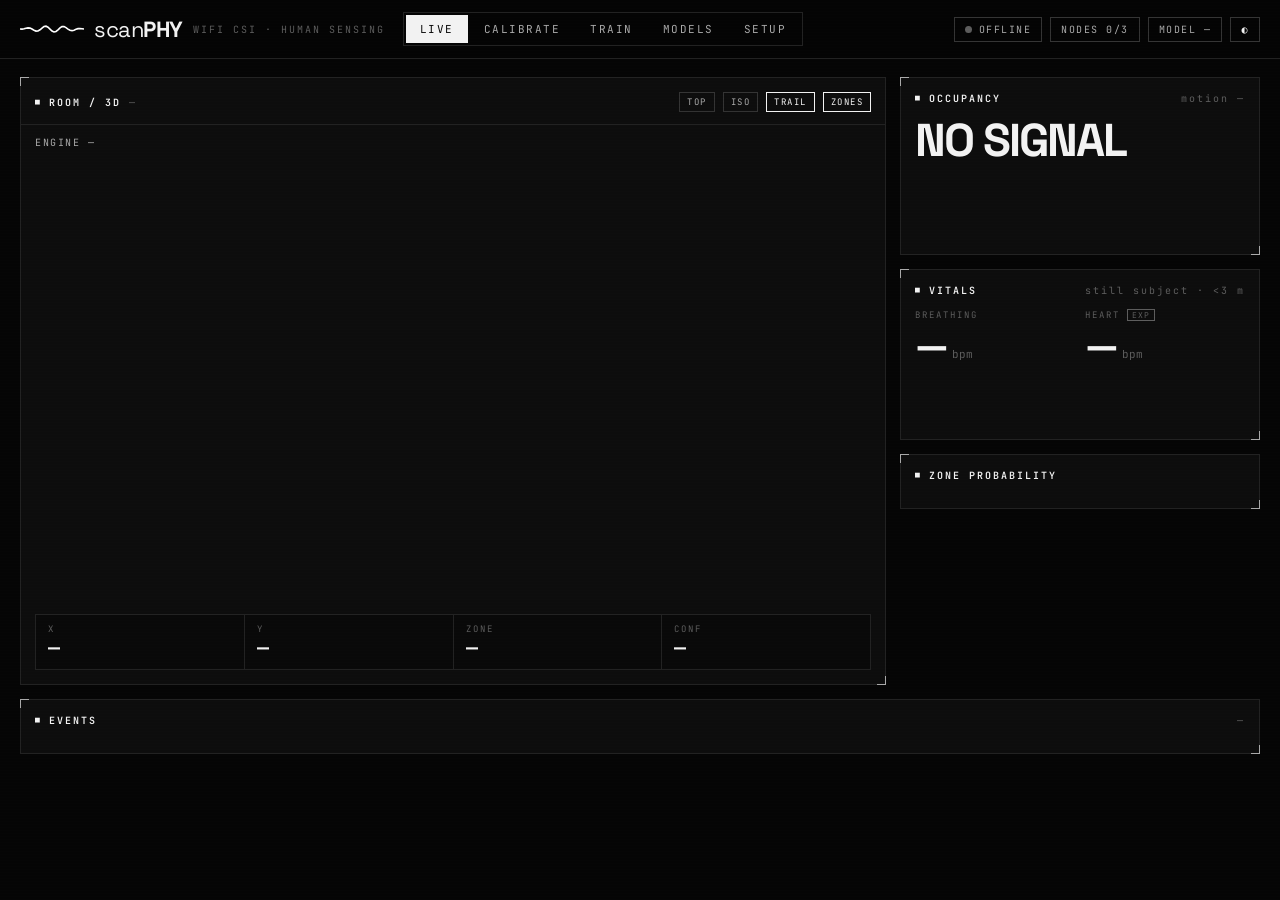
==== scanphy/web/index.html @ 49925d0f "Complete scanPHY: dashboard, ESP32-S3 firmware, tools, base model, tests - Monochrome 3D dashboard (" ====
<!doctype html>
<html lang="en">
<head>
<meta charset="utf-8">
<meta name="viewport" content="width=device-width, initial-scale=1">
<title>scanPHY</title>
<link rel="preconnect" href="https://fonts.googleapis.com">
<link rel="stylesheet" href="https://fonts.googleapis.com/css2?family=JetBrains+Mono:wght@300;400;600;800&family=Space+Grotesk:wght@400;600;700&display=swap">
<link rel="stylesheet" href="app.css">
<link rel="icon" href="data:image/svg+xml,%3Csvg xmlns='http://www.w3.org/2000/svg' viewBox='0 0 32 32'%3E%3Crect width='32' height='32' fill='%23000'/%3E%3Cpath d='M4 16h4l3-9 5 18 4-13 3 4h5' stroke='%23fff' stroke-width='2.4' fill='none'/%3E%3C/svg%3E">
<script type="importmap">{"imports": {"three": "./vendor/three.module.min.js"}}</script>
</head>
<body>
<div class="grain"></div>
<header class="topbar">
  <div class="brand">
    <svg viewBox="0 0 64 24" class="brand-wave" aria-hidden="true"><path id="brandPath" d="M0 12 L64 12"/></svg>
    <span class="brand-name">scan<b>PHY</b></span>
    <span class="brand-sub">wifi csi · human sensing</span>
  </div>
  <nav class="tabs" id="tabs">
    <button data-tab="live" class="on">Live</button>
    <button data-tab="calibrate">Calibrate</button>
    <button data-tab="train">Train</button>
    <button data-tab="models">Models</button>
    <button data-tab="setup">Setup</button>
  </nav>
  <div class="pills">
    <span class="pill" id="pillLink"><i class="dot"></i><span>OFFLINE</span></span>
    <span class="pill" id="pillNodes">NODES 0/3</span>
    <span class="pill" id="pillModel">MODEL —</span>
    <button class="pill btn-ghost" id="themeBtn" title="Invert theme">◐</button>
  </div>
</header>

<main>
<!-- ================= LIVE ================= -->
<section class="tab-page on" id="page-live">
  <div class="live-grid">
    <div class="card viewport">
      <div class="card-h"><span>ROOM / 3D</span><span class="muted" id="roomLabel">—</span>
        <span class="spacer"></span>
        <button class="chip" id="viewTop">TOP</button><button class="chip" id="viewIso">ISO</button>
        <button class="chip on" id="toggleTrail">TRAIL</button><button class="chip on" id="toggleZones">ZONES</button></div>
      <div id="three" class="three"></div>
      <div class="hud">
        <div><small>X</small><b id="hudX">—</b></div>
        <div><small>Y</small><b id="hudY">—</b></div>
        <div><small>ZONE</small><b id="hudZone">—</b></div>
        <div><small>CONF</small><b id="hudConf">—</b></div>
      </div>
      <div class="hud-tl" id="hudEngine">ENGINE —</div>
      <div class="hud-tr" id="hudTruth"></div>
    </div>

    <div class="side">
      <div class="card presence">
        <div class="card-h"><span>OCCUPANCY</span><span class="spacer"></span><span class="muted" id="motionVal">motion —</span></div>
        <div class="presence-big" id="presenceBig">NO SIGNAL</div>
        <div class="bars" id="actBars"></div>
        <canvas class="spark" id="motionSpark" height="48"></canvas>
      </div>
      <div class="card vitals">
        <div class="card-h"><span>VITALS</span><span class="spacer"></span><span class="muted">still subject · &lt;3 m</span></div>
        <div class="vit-row">
          <div class="vit"><small>BREATHING</small><b id="vBreath">—</b><em>bpm</em></div>
          <div class="vit"><small>HEART <span class="tag">EXP</span></small><b id="vHeart">—</b><em>bpm</em></div>
        </div>
        <canvas class="spark" id="breathWave" height="44"></canvas>
      </div>
      <div class="card">
        <div class="card-h"><span>ZONE PROBABILITY</span></div>
        <div class="zone-grid" id="zoneGrid"></div>
      </div>
    </div>
  </div>

  <div class="nodes-row" id="nodesRow"></div>

  <div class="card log">
    <div class="card-h"><span>EVENTS</span><span class="spacer"></span><span class="muted" id="udpStat">—</span></div>
    <ul id="events"></ul>
  </div>
</section>

<!-- ================= CALIBRATE ================= -->
<section class="tab-page" id="page-calibrate">
  <div class="two">
    <div class="card">
      <div class="card-h"><span>CALIBRATION WIZARD</span></div>
      <ol class="steps">
        <li><b>Empty-room baseline.</b> Everyone leaves the room. scanPHY learns what the room looks like with no one in it.
          <div class="row"><label>seconds <input type="number" id="blSecs" value="20" min="5" max="120"></label>
          <button class="btn" id="btnBaseline">CAPTURE BASELINE</button></div>
          <div class="progress"><i id="blProg"></i></div></li>
        <li><b>Grid recording.</b> Stand still at each highlighted spot on the map until the bar fills. Then walk around and leave the room for the last two steps.
          <div class="row">
            <label>grid spacing <select id="gridStep"><option>0.75</option><option selected>1.0</option><option>1.5</option></select> m</label>
            <label>seconds / spot <input type="number" id="ptSecs" value="10" min="3" max="60"></label>
            <label class="check"><input type="checkbox" id="autoTrainAfter" checked> train when finished</label>
          </div>
          <div class="row"><button class="btn" id="btnWizard">START WIZARD</button><button class="btn btn-ghost" id="btnWizardStop">STOP</button>
          <span class="muted" id="wizInfo"></span></div>
        </li>
        <li><b>Train.</b> The model is fine-tuned on the Jetson (GPU) using your recordings and hot-swapped live.</li>
      </ol>
      <div class="wizard-now" id="wizNow">
        <div class="wiz-step" id="wizStep">IDLE</div>
        <div class="wiz-big" id="wizBig">—</div>
        <div class="progress big"><i id="wizProg"></i></div>
      </div>
    </div>
    <div class="card">
      <div class="card-h"><span>FLOOR MAP</span><span class="spacer"></span><span class="muted">click to record a single spot</span></div>
      <canvas id="floorMap" class="floor"></canvas>
      <div class="row">
        <label>manual activity <select id="manAct"><option>still</option><option>moving</option><option>empty</option></select></label>
        <label>seconds <input type="number" id="manSecs" value="10" min="3" max="120"></label>
        <button class="btn btn-ghost" id="btnManualFree">RECORD (NO POSITION)</button>
      </div>
    </div>
  </div>
  <div class="card">
    <div class="card-h"><span>RECORDINGS</span><span class="spacer"></span><span class="muted" id="recCount">0</span>
      <button class="chip" id="btnRecRefresh">REFRESH</button><button class="chip danger" id="btnRecClear">DELETE ALL</button></div>
    <table class="tbl" id="recTable"><thead><tr><th>id</th><th>label</th><th>position</th><th>frames</th><th>size</th><th></th></tr></thead><tbody></tbody></table>
  </div>
</section>

<!-- ================= TRAIN ================= -->
<section class="tab-page" id="page-train">
  <div class="two">
    <div class="card">
      <div class="card-h"><span>TRAINING</span><span class="spacer"></span><span class="pill" id="trainStatus">IDLE</span></div>
      <div class="row">
        <label>epochs <input type="number" id="trEpochs" value="60" min="5" max="400"></label>
        <label>synthetic windows <input type="number" id="trSynth" value="24000" min="0" max="500000" step="1000"></label>
        <label class="check"><input type="checkbox" id="trUseRec" checked> use my recordings</label>
      </div>
      <div class="row">
        <button class="btn" id="btnTrain">TRAIN NOW</button>
        <button class="btn btn-ghost" id="btnTrainStop">STOP</button>
        <label class="check"><input type="checkbox" id="autoTrain"> auto-train after 8 new recordings</label>
      </div>
      <div class="progress big"><i id="trProg"></i></div>
      <div class="metrics" id="trMetrics"></div>
      <pre class="console" id="trLog"></pre>
    </div>
    <div class="card">
      <div class="card-h"><span>LEARNING CURVE</span><span class="spacer"></span><span class="legend"><i class="l1"></i>loss <i class="l2"></i>activity <i class="l3"></i>zone</span></div>
      <canvas id="trChart" class="chart"></canvas>
    </div>
  </div>
</section>

<!-- ================= MODELS ================= -->
<section class="tab-page" id="page-models">
  <div class="card">
    <div class="card-h"><span>MODELS</span><span class="spacer"></span>
      <label class="btn btn-ghost upload">UPLOAD .NPZ<input type="file" id="modelUpload" accept=".npz"></label>
      <button class="chip" id="btnModelsRefresh">REFRESH</button></div>
    <p class="muted">Models are single <code>.npz</code> files. Train anywhere with <code>python -m scanphy train</code>, then upload here or copy into <code>models/</code> on the Jetson.</p>
    <table class="tbl" id="modelTable"><thead><tr><th>name</th><th>kind</th><th>created</th><th>activity</th><th>zone</th><th>xy err</th><th>device</th><th></th></tr></thead><tbody></tbody></table>
  </div>
</section>

<!-- ================= SETUP ================= -->
<section class="tab-page" id="page-setup">
  <div class="two">
    <div class="card">
      <div class="card-h"><span>ROOM &amp; NODES</span><span class="spacer"></span><span class="muted">metres · origin = floor corner</span></div>
      <form id="cfgForm" class="cfg"></form>
      <div class="row"><button class="btn" id="btnSaveCfg">SAVE CONFIG</button><span class="muted" id="cfgMsg"></span></div>
      <div class="row"><label class="btn btn-ghost upload">UPLOAD ROOM .GLB<input type="file" id="glbUpload" accept=".glb"></label>
        <span class="muted">Blender export, units = metres, origin at a floor corner.</span></div>
    </div>
    <div class="card">
      <div class="card-h"><span>FLASH THE ESP32-S3 NODES</span></div>
      <pre class="console code" id="flashCmds"></pre>
      <p class="muted">Place nodes in a triangle around the room at desk height (~1 m), not all on one wall, with clear line of sight between at least two pairs.</p>
    </div>
  </div>
</section>
</main>

<div class="toast" id="toast"></div>
<script type="module" src="app.js"></script>
</body>
</html>
---- scanphy/web/app.css ----
:root {
  --bg: #050505;
  --bg2: #0c0c0c;
  --card: #0d0d0d;
  --line: #222;
  --line2: #333;
  --fg: #f2f2f2;
  --fg2: #a8a8a8;
  --fg3: #5c5c5c;
  --accent: #ffffff;
  --mono: "JetBrains Mono", ui-monospace, SFMono-Regular, Menlo, Consolas, monospace;
  --sans: "Space Grotesk", system-ui, sans-serif;
}
:root[data-theme="light"] {
  --bg: #f4f4f1; --bg2: #ebebe7; --card: #fbfbf9; --line: #d6d6d0; --line2: #c2c2bb;
  --fg: #0b0b0b; --fg2: #4b4b4b; --fg3: #8f8f8a; --accent: #000;
}
* { box-sizing: border-box; }
html, body { margin: 0; background: var(--bg); color: var(--fg); font-family: var(--mono); font-size: 13px; }
body { min-height: 100vh; }
.grain { pointer-events: none; position: fixed; inset: 0; z-index: 50; opacity: .05;
  background-image: repeating-linear-gradient(0deg, rgba(255,255,255,.6) 0 1px, transparent 1px 3px); mix-blend-mode: overlay; }

/* ---- top bar ---- */
.topbar { position: sticky; top: 0; z-index: 20; display: flex; align-items: center; gap: 18px; padding: 12px 20px;
  background: color-mix(in srgb, var(--bg) 88%, transparent); backdrop-filter: blur(8px); border-bottom: 1px solid var(--line); flex-wrap: wrap; }
.brand { display: flex; align-items: center; gap: 10px; }
.brand-wave { width: 64px; height: 24px; }
.brand-wave path { stroke: var(--accent); stroke-width: 1.6; fill: none; }
.brand-name { font-family: var(--sans); font-size: 22px; letter-spacing: -.5px; font-weight: 400; }
.brand-name b { font-weight: 700; }
.brand-sub { color: var(--fg3); font-size: 10px; text-transform: uppercase; letter-spacing: 2px; }
.tabs { display: flex; gap: 2px; border: 1px solid var(--line); padding: 2px; }
.tabs button { background: none; border: 0; color: var(--fg2); font: inherit; padding: 7px 14px; cursor: pointer;
  text-transform: uppercase; letter-spacing: 1.5px; font-size: 11px; }
.tabs button:hover { color: var(--fg); }
.tabs button.on { background: var(--fg); color: var(--bg); }
.pills { margin-left: auto; display: flex; gap: 8px; align-items: center; flex-wrap: wrap; }
.pill { border: 1px solid var(--line2); padding: 5px 10px; font-size: 10px; letter-spacing: 1.5px; text-transform: uppercase;
  color: var(--fg2); display: inline-flex; align-items: center; gap: 7px; background: none; font-family: var(--mono); }
.pill .dot { width: 7px; height: 7px; border-radius: 50%; background: var(--fg3); }
.pill.live .dot { background: var(--fg); box-shadow: 0 0 0 0 var(--fg); animation: pulse 1.6s infinite; }
.pill.live { color: var(--fg); border-color: var(--fg); }
@keyframes pulse { 0% { box-shadow: 0 0 0 0 rgba(255,255,255,.7); } 100% { box-shadow: 0 0 0 9px rgba(255,255,255,0); } }

main { padding: 18px 20px 40px; max-width: 1680px; margin: 0 auto; }
.tab-page { display: none; animation: fade .25s ease; }
.tab-page.on { display: block; }
@keyframes fade { from { opacity: 0; transform: translateY(4px); } to { opacity: 1; transform: none; } }

/* ---- cards ---- */
.card { background: var(--card); border: 1px solid var(--line); padding: 14px; position: relative; margin-bottom: 14px; }
.card::before, .card::after { content: ""; position: absolute; width: 8px; height: 8px; border-color: var(--fg2); border-style: solid; }
.card::before { top: -1px; left: -1px; border-width: 1px 0 0 1px; }
.card::after { bottom: -1px; right: -1px; border-width: 0 1px 1px 0; }
.card-h { display: flex; align-items: center; gap: 8px; font-size: 10px; letter-spacing: 2px; color: var(--fg2); margin-bottom: 12px; flex-wrap: wrap; }
.card-h > span:first-child { color: var(--fg); font-weight: 600; }
.card-h > span:first-child::before { content: "■ "; font-size: 8px; vertical-align: 1px; }
.spacer { flex: 1; }
.muted { color: var(--fg3); }
.tag { border: 1px solid var(--fg3); padding: 0 4px; font-size: 8px; letter-spacing: 1px; }

.live-grid { display: grid; grid-template-columns: minmax(0, 1fr) 360px; gap: 14px; }
.side .card { margin-bottom: 14px; }
.viewport { padding: 14px 14px 0; }
.three { height: 560px; margin: 0 -14px; border-top: 1px solid var(--line); position: relative; overflow: hidden; }
.three canvas { display: block; width: 100% !important; height: 100% !important; }
.live-grid > *, .two > *, .nodes-row > * { min-width: 0; }
.hud { position: absolute; left: 14px; right: 14px; bottom: 14px; display: grid; grid-template-columns: repeat(4, 1fr); gap: 1px;
  background: var(--line); border: 1px solid var(--line); pointer-events: none; }
.hud div { background: color-mix(in srgb, var(--bg) 85%, transparent); padding: 8px 12px; }
.hud small { display: block; color: var(--fg3); font-size: 9px; letter-spacing: 2px; }
.hud b { font-size: 20px; font-weight: 600; font-variant-numeric: tabular-nums; }
.hud-tl, .hud-tr { position: absolute; top: 58px; font-size: 10px; letter-spacing: 1.5px; color: var(--fg2); pointer-events: none; }
.hud-tl { left: 14px; }
.hud-tr { right: 14px; text-align: right; }

.presence-big { font-family: var(--sans); font-size: 46px; font-weight: 700; letter-spacing: -2px; line-height: 1; margin: 4px 0 14px; }
.presence-big.on { animation: glitch 2.5s infinite; }
@keyframes glitch { 0%, 92%, 100% { transform: none; opacity: 1; } 93% { transform: translateX(2px); opacity: .7; } 95% { transform: translateX(-2px); } }
.bars { display: grid; gap: 6px; margin-bottom: 10px; }
.bar { display: grid; grid-template-columns: 70px 1fr 44px; align-items: center; gap: 8px; font-size: 10px; letter-spacing: 1px; color: var(--fg2); }
.bar .track { height: 8px; border: 1px solid var(--line2); position: relative; overflow: hidden; }
.bar .fill { position: absolute; inset: 0 auto 0 0; background: var(--fg); transition: width .25s; }
.bar.max { color: var(--fg); }
.bar span:last-child { text-align: right; font-variant-numeric: tabular-nums; }
.spark { width: 100%; display: block; }

.vit-row { display: grid; grid-template-columns: 1fr 1fr; gap: 10px; margin-bottom: 8px; }
.vit small { display: block; color: var(--fg3); font-size: 9px; letter-spacing: 2px; }
.vit b { font-family: var(--sans); font-size: 38px; font-weight: 700; letter-spacing: -1px; font-variant-numeric: tabular-nums; }
.vit em { font-style: normal; color: var(--fg3); margin-left: 4px; font-size: 11px; }

.zone-grid { display: grid; gap: 3px; }
.zone-grid div { aspect-ratio: 1.4; border: 1px solid var(--line2); display: flex; align-items: flex-end; justify-content: space-between;
  padding: 4px 6px; font-size: 10px; color: var(--fg2); transition: background .3s, color .3s; }
.zone-grid div.hot { color: var(--bg); }

.nodes-row { display: grid; grid-template-columns: repeat(3, 1fr); gap: 14px; }
.node .stats { display: grid; grid-template-columns: repeat(4, 1fr); gap: 6px; margin-bottom: 10px; }
.node .stats small { display: block; font-size: 9px; color: var(--fg3); letter-spacing: 1.5px; }
.node .stats b { font-size: 15px; font-variant-numeric: tabular-nums; }
.node canvas { width: 100%; height: 90px; display: block; image-rendering: pixelated; border: 1px solid var(--line); }
.node.dead { opacity: .45; }
.node .state { font-size: 10px; letter-spacing: 1.5px; }

.log ul { list-style: none; margin: 0; padding: 0; max-height: 160px; overflow: auto; font-size: 11px; }
.log li { padding: 3px 0; border-bottom: 1px dashed var(--line); color: var(--fg2); display: flex; gap: 12px; }
.log li time { color: var(--fg3); }
.log li.warn { color: var(--fg); }
.log li.warn::before { content: "!"; font-weight: 800; }

/* ---- forms ---- */
.two { display: grid; grid-template-columns: 1fr 1fr; gap: 14px; }
.row { display: flex; gap: 10px; align-items: center; flex-wrap: wrap; margin: 10px 0; }
label { color: var(--fg2); font-size: 11px; display: inline-flex; gap: 6px; align-items: center; }
input, select { background: var(--bg); color: var(--fg); border: 1px solid var(--line2); font: inherit; padding: 6px 8px; width: 80px; }
select { width: auto; }
input[type=checkbox] { width: auto; accent-color: var(--fg); }
input:focus, select:focus { outline: 1px solid var(--fg); }
.btn { background: var(--fg); color: var(--bg); border: 1px solid var(--fg); font: inherit; font-weight: 600; letter-spacing: 1.5px;
  font-size: 11px; padding: 8px 14px; cursor: pointer; transition: transform .1s; }
.btn:hover { transform: translate(-1px, -1px); box-shadow: 2px 2px 0 var(--fg3); }
.btn:disabled { opacity: .35; cursor: not-allowed; transform: none; box-shadow: none; }
.btn-ghost { background: transparent; color: var(--fg); }
.chip { background: none; border: 1px solid var(--line2); color: var(--fg2); font: inherit; font-size: 9px; letter-spacing: 1.5px; padding: 3px 7px; cursor: pointer; }
.chip.on, .chip:hover { color: var(--fg); border-color: var(--fg); }
.chip.danger:hover { background: var(--fg); color: var(--bg); }
.upload { position: relative; overflow: hidden; }
.upload input { position: absolute; inset: 0; opacity: 0; cursor: pointer; width: 100%; }
.progress { height: 4px; border: 1px solid var(--line2); margin-top: 6px; position: relative; overflow: hidden; }
.progress.big { height: 10px; }
.progress i { position: absolute; inset: 0 auto 0 0; width: 0; background: var(--fg); transition: width .2s; }
.progress i.indet { width: 30% !important; animation: indet 1.2s infinite linear; }
@keyframes indet { from { left: -30%; } to { left: 100%; } }
.check { cursor: pointer; }

.steps { padding-left: 20px; line-height: 1.6; color: var(--fg2); }
.steps li { margin-bottom: 14px; }
.steps b { color: var(--fg); }
.wizard-now { border: 1px dashed var(--line2); padding: 16px; text-align: center; }
.wiz-step { font-size: 10px; letter-spacing: 3px; color: var(--fg3); }
.wiz-big { font-family: var(--sans); font-size: 34px; font-weight: 700; margin: 8px 0; letter-spacing: -1px; }
.floor { width: 100%; aspect-ratio: 6 / 5; display: block; border: 1px solid var(--line); cursor: crosshair; }

.tbl { width: 100%; border-collapse: collapse; font-size: 11px; }
.tbl th { text-align: left; color: var(--fg3); font-weight: 400; letter-spacing: 1.5px; font-size: 9px; text-transform: uppercase;
  padding: 6px 8px; border-bottom: 1px solid var(--line2); }
.tbl td { padding: 7px 8px; border-bottom: 1px solid var(--line); font-variant-numeric: tabular-nums; }
.tbl tr.active td { background: var(--bg2); }
.tbl tr.active td:first-child::before { content: "● "; }
.tbl td:last-child { text-align: right; white-space: nowrap; }

.metrics { display: grid; grid-template-columns: repeat(4, 1fr); gap: 1px; background: var(--line); border: 1px solid var(--line); margin: 12px 0; }
.metrics div { background: var(--card); padding: 10px; }
.metrics small { display: block; font-size: 9px; color: var(--fg3); letter-spacing: 1.5px; }
.metrics b { font-size: 20px; font-family: var(--sans); }
.console { background: var(--bg); border: 1px solid var(--line); padding: 10px; font-size: 11px; color: var(--fg2); max-height: 220px;
  overflow: auto; white-space: pre-wrap; margin: 0; }
.console.code { color: var(--fg); max-height: none; }
.chart { width: 100%; height: 340px; display: block; }
.legend { display: inline-flex; gap: 6px; align-items: center; }
.legend i { display: inline-block; width: 14px; height: 0; border-top: 2px solid var(--fg); margin-left: 6px; }
.legend i.l2 { border-top-style: dashed; }
.legend i.l3 { border-top-style: dotted; }

.cfg { display: grid; grid-template-columns: repeat(auto-fill, minmax(150px, 1fr)); gap: 8px 12px; }
.cfg fieldset { grid-column: 1 / -1; border: 1px solid var(--line); padding: 8px 10px; display: flex; gap: 10px; flex-wrap: wrap; }
.cfg legend { color: var(--fg); font-size: 10px; letter-spacing: 2px; padding: 0 6px; }
.cfg input { width: 72px; }
.cfg input.wide { width: 120px; }
code { background: var(--bg2); padding: 1px 5px; }

.toast { position: fixed; bottom: 18px; left: 50%; transform: translate(-50%, 30px); opacity: 0; background: var(--fg); color: var(--bg);
  padding: 10px 16px; font-size: 12px; letter-spacing: 1px; transition: all .25s; z-index: 60; pointer-events: none; }
.toast.on { opacity: 1; transform: translate(-50%, 0); }

@media (max-width: 1100px) {
  .live-grid, .two { grid-template-columns: 1fr; }
  .nodes-row { grid-template-columns: 1fr; }
  .three { height: 420px; }
}
@media (max-width: 600px) {
  main { padding: 12px 12px 30px; }
  .topbar { padding: 10px 12px; gap: 10px; }
  .brand-sub { display: none; }
  .tabs { width: 100%; }
  .tabs button { padding: 6px 4px; letter-spacing: .5px; flex: 1; font-size: 10px; }
  .pills { margin-left: 0; }
  .hud-tr { display: none; }
  .hud { grid-template-columns: repeat(2, 1fr); }
  .presence-big { font-size: 34px; }
  .metrics { grid-template-columns: repeat(2, 1fr); }
  .tbl { display: block; overflow-x: auto; }
}
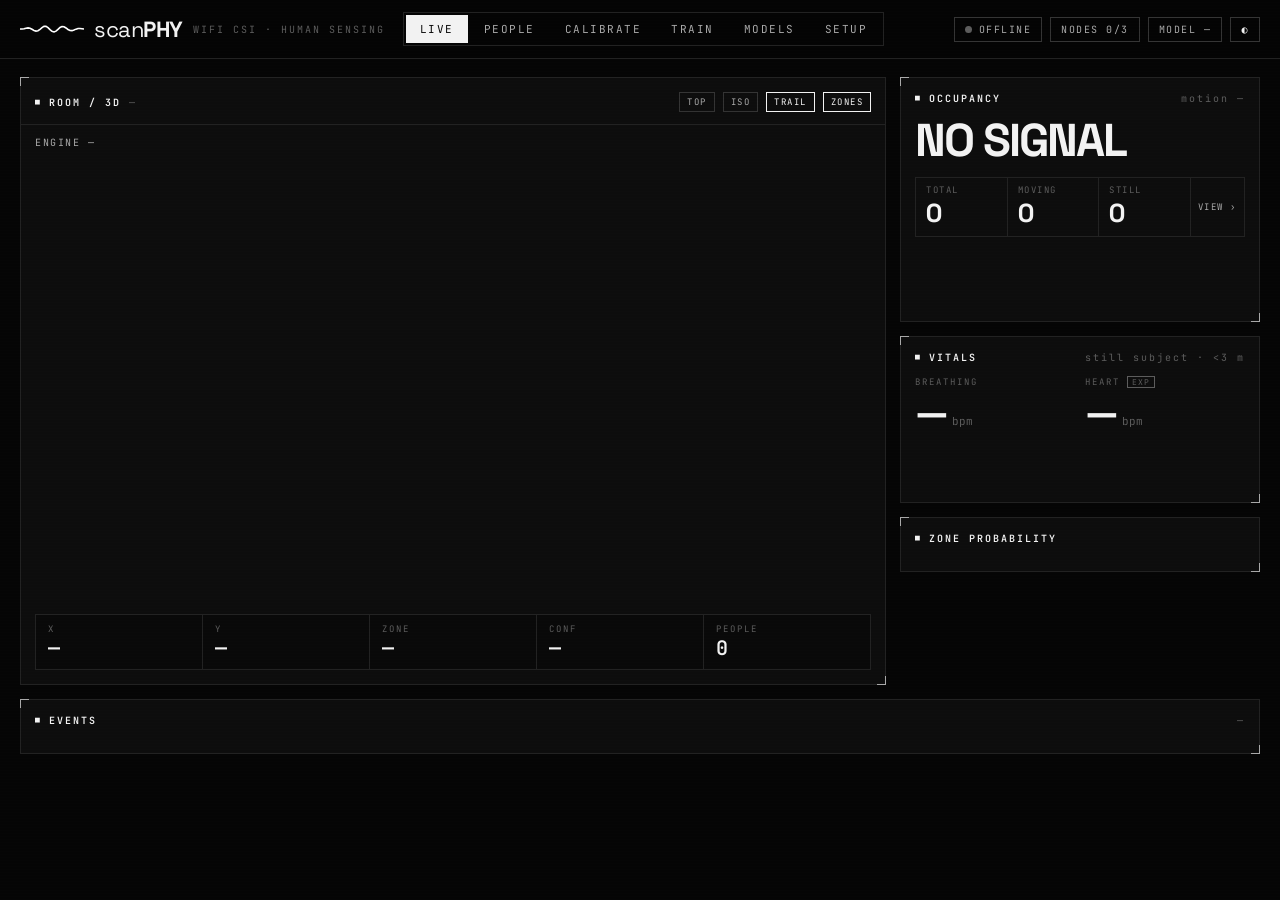
==== commit dd2b97ed: "People counting, occupancy timeline, auto-calibration; fix growing graphs - Fix: sparkline/breath ca" ====
--- a/scanphy/web/index.html
+++ b/scanphy/web/index.html
@@ -20,6 +20,7 @@
   </div>
   <nav class="tabs" id="tabs">
     <button data-tab="live" class="on">Live</button>
+    <button data-tab="people">People</button>
     <button data-tab="calibrate">Calibrate</button>
     <button data-tab="train">Train</button>
     <button data-tab="models">Models</button>
@@ -48,6 +49,7 @@
         <div><small>Y</small><b id="hudY">—</b></div>
         <div><small>ZONE</small><b id="hudZone">—</b></div>
         <div><small>CONF</small><b id="hudConf">—</b></div>
+        <div><small>PEOPLE</small><b id="hudPeople">0</b></div>
       </div>
       <div class="hud-tl" id="hudEngine">ENGINE —</div>
       <div class="hud-tr" id="hudTruth"></div>
@@ -57,6 +59,12 @@
       <div class="card presence">
         <div class="card-h"><span>OCCUPANCY</span><span class="spacer"></span><span class="muted" id="motionVal">motion —</span></div>
         <div class="presence-big" id="presenceBig">NO SIGNAL</div>
+        <div class="counts" id="countsLive">
+          <div><small>TOTAL</small><b id="cTotal">0</b></div>
+          <div><small>MOVING</small><b id="cMoving">0</b></div>
+          <div><small>STILL</small><b id="cStill">0</b></div>
+          <button class="chip" id="btnViewPeople">VIEW ›</button>
+        </div>
         <div class="bars" id="actBars"></div>
         <canvas class="spark" id="motionSpark" height="48"></canvas>
       </div>
@@ -83,8 +91,39 @@
   </div>
 </section>
 
+<!-- ================= PEOPLE ================= -->
+<section class="tab-page" id="page-people">
+  <div class="people-top">
+    <div class="card big-count"><small>PEOPLE IN ROOM</small><b id="pTotal">0</b><span class="muted" id="pTotalSub">—</span></div>
+    <div class="card big-count"><small>MOVING</small><b id="pMoving">0</b><div class="dist" id="pDistMove"></div></div>
+    <div class="card big-count"><small>STILL</small><b id="pStill">0</b><div class="dist" id="pDistStill"></div></div>
+    <div class="card big-count stats"><small>LAST <span id="pWin">10</span> MIN</small>
+      <div class="stat-row"><span>peak</span><b id="pPeak">0</b></div>
+      <div class="stat-row"><span>occupied</span><b id="pOcc">0%</b></div>
+      <div class="stat-row"><span>average</span><b id="pAvg">0</b></div></div>
+  </div>
+  <div class="card">
+    <div class="card-h"><span>OCCUPANCY TIMELINE</span><span class="spacer"></span>
+      <span class="legend"><i class="sw sw1"></i>moving <i class="sw sw2"></i>still</span>
+      <button class="chip on" data-win="10">10 MIN</button><button class="chip" data-win="30">30 MIN</button><button class="chip" data-win="60">60 MIN</button></div>
+    <canvas id="peopleChart" class="chart"></canvas>
+  </div>
+  <div class="card log">
+    <div class="card-h"><span>COUNT CHANGES</span><span class="spacer"></span><span class="muted">counting is experimental · up to 3 people · more boards = better</span></div>
+    <ul id="peopleEvents"></ul>
+  </div>
+</section>
+
 <!-- ================= CALIBRATE ================= -->
 <section class="tab-page" id="page-calibrate">
+  <div class="card">
+    <div class="card-h"><span>AUTO-CALIBRATE</span><span class="spacer"></span><span class="muted" id="acStatus">idle</span></div>
+    <p class="muted">The nodes keep pinging the router, so WiFi frames flood the room continuously. scanPHY listens for a few minutes, picks the calmest stretch as the empty-room baseline, measures each link's noise and estimates how far the router is from each board. <b>Leave the room (or stay completely still) for at least the first 30 s.</b></p>
+    <div class="row"><label>duration <select id="acSecs"><option value="60">1 min</option><option value="120" selected>2 min</option><option value="180">3 min</option><option value="300">5 min</option></select></label>
+      <button class="btn" id="btnAutocal">START AUTO-CALIBRATION</button><button class="btn btn-ghost" id="btnAutocalStop">CANCEL</button></div>
+    <div class="progress big"><i id="acProg"></i></div>
+    <div id="acResult"></div>
+  </div>
   <div class="two">
     <div class="card">
       <div class="card-h"><span>CALIBRATION WIZARD</span></div>
@@ -115,6 +154,8 @@
       <canvas id="floorMap" class="floor"></canvas>
       <div class="row">
         <label>manual activity <select id="manAct"><option>still</option><option>moving</option><option>empty</option></select></label>
+        <label>people moving <input type="number" id="manMove" value="" min="0" max="3" placeholder="auto"></label>
+        <label>people still <input type="number" id="manStill" value="" min="0" max="3" placeholder="auto"></label>
         <label>seconds <input type="number" id="manSecs" value="10" min="3" max="120"></label>
         <button class="btn btn-ghost" id="btnManualFree">RECORD (NO POSITION)</button>
       </div>
--- a/scanphy/web/app.css
+++ b/scanphy/web/app.css
@@ -66,7 +66,7 @@
 .three { height: 560px; margin: 0 -14px; border-top: 1px solid var(--line); position: relative; overflow: hidden; }
 .three canvas { display: block; width: 100% !important; height: 100% !important; }
 .live-grid > *, .two > *, .nodes-row > * { min-width: 0; }
-.hud { position: absolute; left: 14px; right: 14px; bottom: 14px; display: grid; grid-template-columns: repeat(4, 1fr); gap: 1px;
+.hud { position: absolute; left: 14px; right: 14px; bottom: 14px; display: grid; grid-template-columns: repeat(5, 1fr); gap: 1px;
   background: var(--line); border: 1px solid var(--line); pointer-events: none; }
 .hud div { background: color-mix(in srgb, var(--bg) 85%, transparent); padding: 8px 12px; }
 .hud small { display: block; color: var(--fg3); font-size: 9px; letter-spacing: 2px; }
@@ -84,7 +84,8 @@
 .bar .fill { position: absolute; inset: 0 auto 0 0; background: var(--fg); transition: width .25s; }
 .bar.max { color: var(--fg); }
 .bar span:last-child { text-align: right; font-variant-numeric: tabular-nums; }
-.spark { width: 100%; display: block; }
+.spark { width: 100%; height: 48px; display: block; }
+#breathWave { height: 44px; }
 
 .vit-row { display: grid; grid-template-columns: 1fr 1fr; gap: 10px; margin-bottom: 8px; }
 .vit small { display: block; color: var(--fg3); font-size: 9px; letter-spacing: 2px; }
@@ -193,3 +194,25 @@
   .metrics { grid-template-columns: repeat(2, 1fr); }
   .tbl { display: block; overflow-x: auto; }
 }
+
+/* ---- people counts ---- */
+.counts { display: grid; grid-template-columns: repeat(3, 1fr) auto; gap: 1px; background: var(--line); border: 1px solid var(--line); margin-bottom: 12px; align-items: stretch; }
+.counts > div { background: var(--card); padding: 6px 10px; }
+.counts small { display: block; font-size: 9px; color: var(--fg3); letter-spacing: 1.5px; }
+.counts b { font-family: var(--sans); font-size: 26px; font-weight: 700; font-variant-numeric: tabular-nums; }
+.counts .chip { border: 0; background: var(--card); }
+.people-top { display: grid; grid-template-columns: 1.3fr 1fr 1fr 1fr; gap: 14px; }
+.big-count small { display: block; font-size: 10px; letter-spacing: 2px; color: var(--fg2); }
+.big-count > b { display: block; font-family: var(--sans); font-size: 88px; line-height: 1; font-weight: 700; letter-spacing: -4px; margin: 10px 0; font-variant-numeric: tabular-nums; }
+.dist { display: grid; grid-template-columns: repeat(4, 1fr); gap: 4px; align-items: end; height: 46px; }
+.dist div { background: var(--fg); min-height: 2px; position: relative; transition: height .3s; }
+.dist div span { position: absolute; bottom: -14px; left: 0; right: 0; text-align: center; font-size: 9px; color: var(--fg3); }
+.stats .stat-row { display: flex; justify-content: space-between; border-bottom: 1px dashed var(--line); padding: 8px 0; color: var(--fg2); }
+.stats .stat-row b { color: var(--fg); font-size: 18px; font-family: var(--sans); }
+.legend i.sw { width: 12px; height: 10px; border: 1px solid var(--fg); margin-left: 8px; border-top-width: 1px; }
+.legend i.sw1 { background: var(--fg); }
+.legend i.sw2 { background: repeating-linear-gradient(45deg, var(--fg) 0 2px, transparent 2px 5px); }
+.ac-table td b { font-family: var(--sans); font-size: 16px; }
+.note { border-left: 2px solid var(--fg); padding: 6px 10px; color: var(--fg2); margin: 10px 0; }
+@media (max-width: 1100px) { .people-top { grid-template-columns: 1fr 1fr; } }
+@media (max-width: 600px) { .hud { grid-template-columns: repeat(3, 1fr); } .big-count > b { font-size: 64px; } }
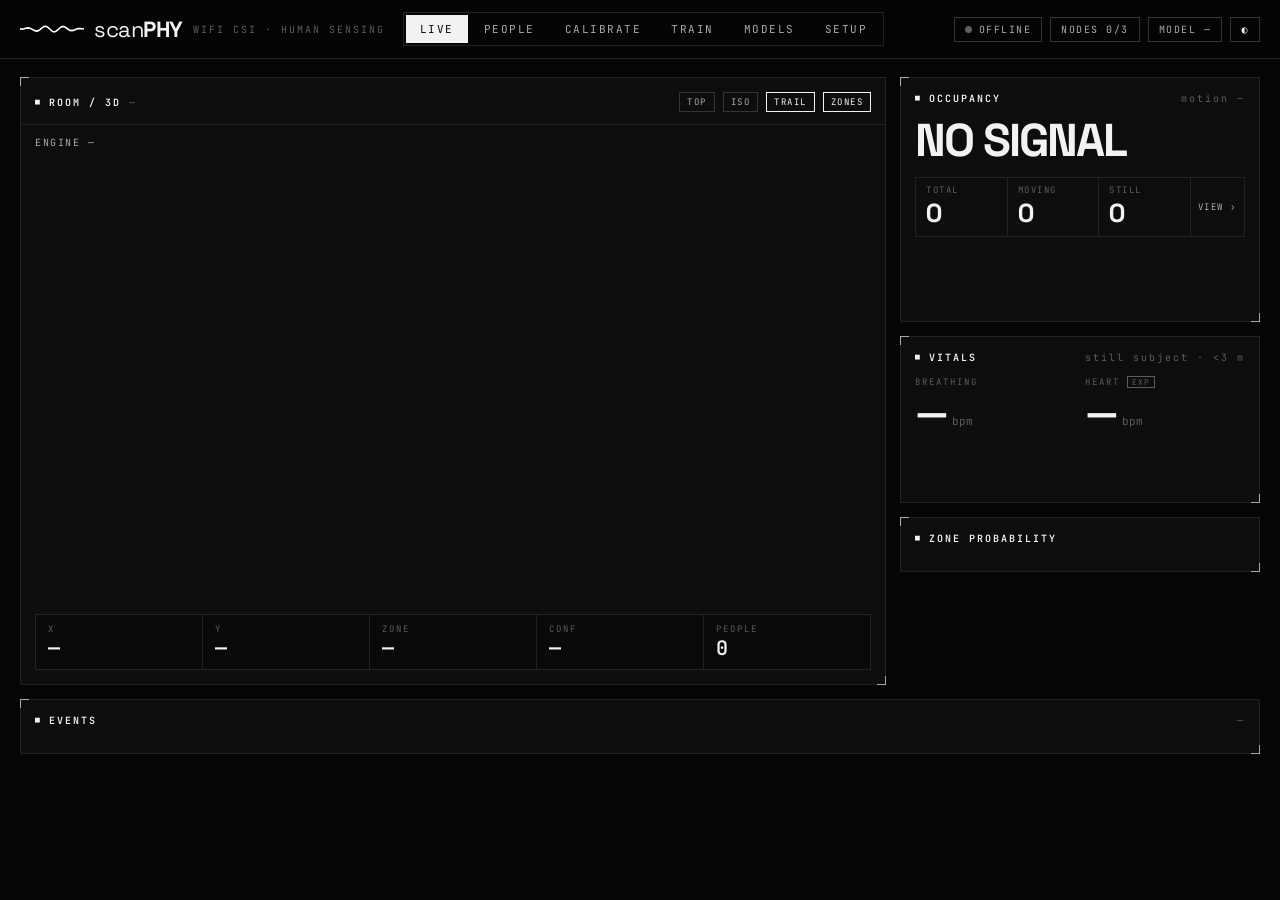
==== commit 5f475ab3: "More accurate people counts: teach-counts panel, max people, steadier decoding - People tab: one-cli" ====
--- a/scanphy/web/index.html
+++ b/scanphy/web/index.html
@@ -107,6 +107,19 @@
       <span class="legend"><i class="sw sw1"></i>moving <i class="sw sw2"></i>still</span>
       <button class="chip on" data-win="10">10 MIN</button><button class="chip" data-win="30">30 MIN</button><button class="chip" data-win="60">60 MIN</button></div>
     <canvas id="peopleChart" class="chart"></canvas>
+  </div>
+  <div class="card">
+    <div class="card-h"><span>TEACH COUNTS (MAKES COUNTING ACCURATE IN YOUR ROOM)</span><span class="spacer"></span>
+      <label>max people in this room <select id="maxPeople"><option>1</option><option>2</option><option>3</option></select></label></div>
+    <p class="muted">The built-in models learned from simulated rooms only. Record each situation that really happens in your room
+      (press the button, get into position during the countdown, then stay like that until it finishes), do each one 2-3 times,
+      then press TRAIN. More examples = better counts. Set "max people" to the most people that will ever be here.</p>
+    <div class="row"><label>seconds per recording <input type="number" id="teachSecs" value="30" min="10" max="120"></label>
+      <span class="muted" id="teachInfo"></span></div>
+    <div class="teach" id="teachGrid"></div>
+    <div class="row"><button class="btn" id="btnTeachTrain">TRAIN WITH MY RECORDINGS</button>
+      <button class="btn btn-ghost" id="btnTeachCancel">CANCEL RECORDING</button>
+      <span class="muted">training runs in the background - see the Train tab</span></div>
   </div>
   <div class="card log">
     <div class="card-h"><span>COUNT CHANGES</span><span class="spacer"></span><span class="muted">counting is experimental · up to 3 people · more boards = better</span></div>
--- a/scanphy/web/app.css
+++ b/scanphy/web/app.css
@@ -216,3 +216,11 @@
 .note { border-left: 2px solid var(--fg); padding: 6px 10px; color: var(--fg2); margin: 10px 0; }
 @media (max-width: 1100px) { .people-top { grid-template-columns: 1fr 1fr; } }
 @media (max-width: 600px) { .hud { grid-template-columns: repeat(3, 1fr); } .big-count > b { font-size: 64px; } }
+.teach { display: grid; grid-template-columns: repeat(auto-fill, minmax(190px, 1fr)); gap: 10px; }
+.teach button { text-align: left; background: var(--bg); border: 1px solid var(--line2); color: var(--fg); font: inherit; padding: 12px; cursor: pointer; }
+.teach button:hover { border-color: var(--fg); }
+.teach button b { display: block; font-family: var(--sans); font-size: 16px; margin-bottom: 4px; }
+.teach button small { color: var(--fg3); font-size: 10px; letter-spacing: 1px; }
+.teach button.rec { background: var(--fg); color: var(--bg); }
+.teach button.rec small { color: var(--bg); }
+.teach button:disabled { opacity: .4; cursor: not-allowed; }
